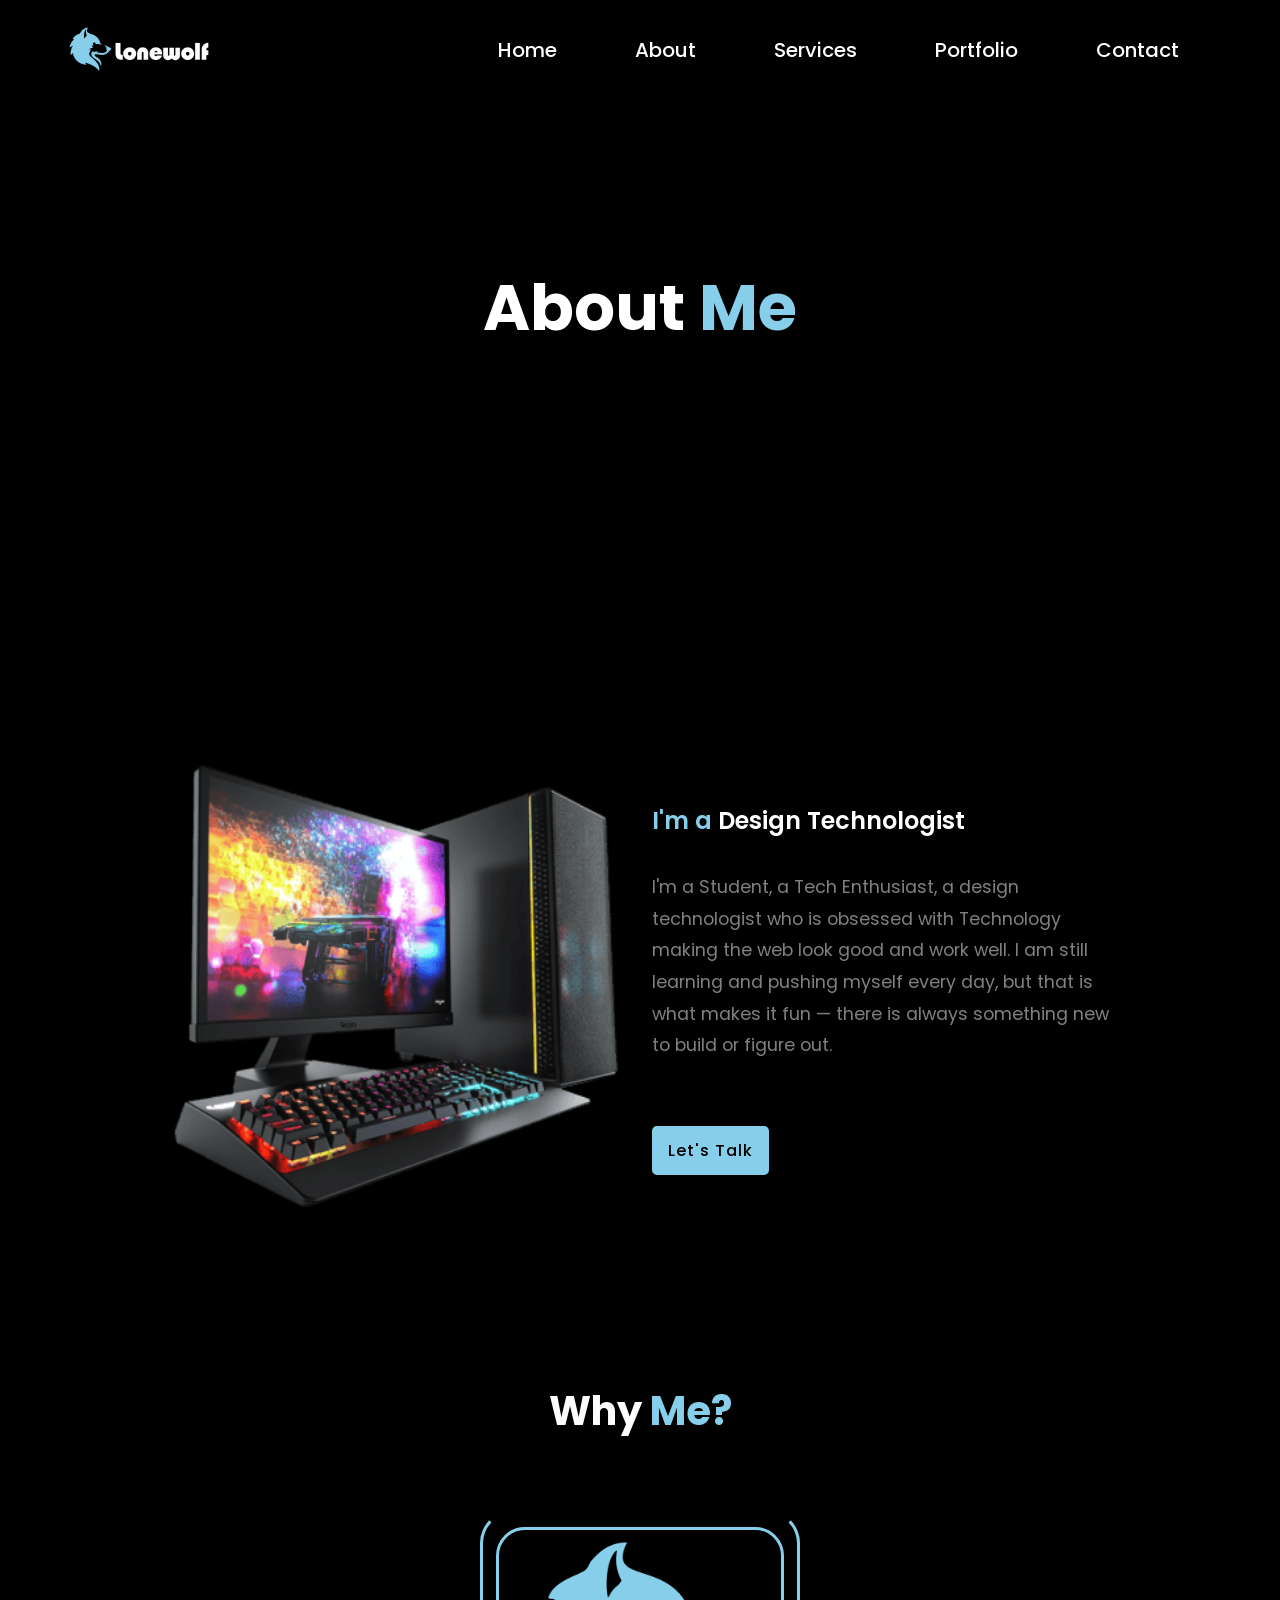
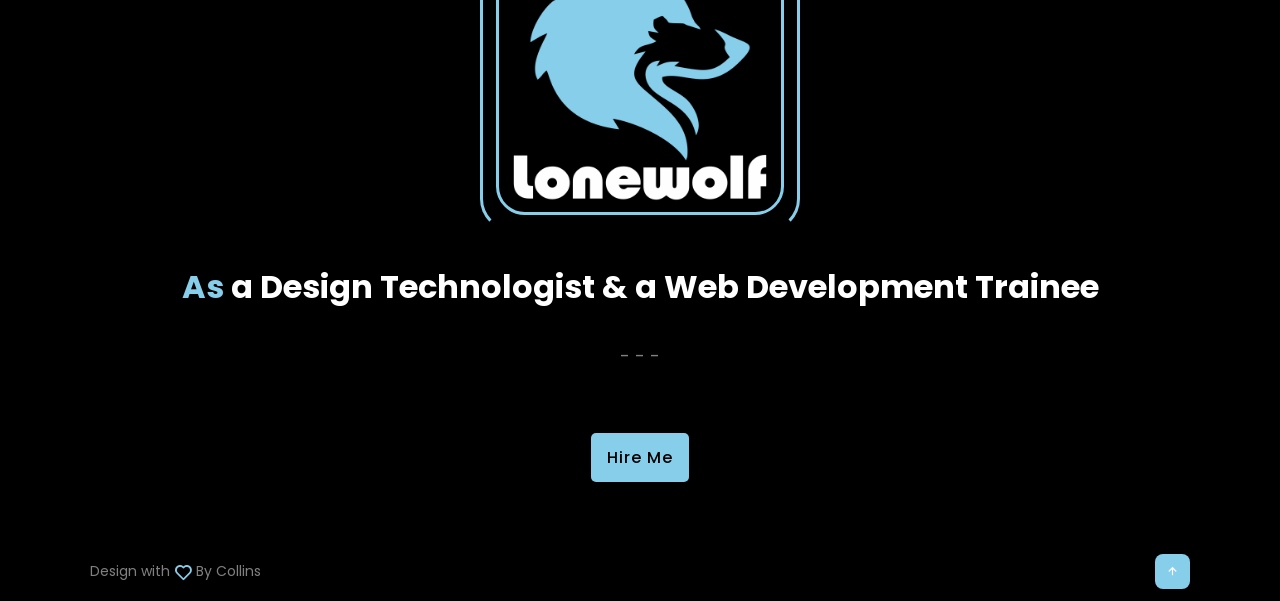
==== about.html @ 69e4200b "Add files via upload" ====
<!DOCTYPE html>
<html lang="en">
<head>
    <meta charset="UTF-8">
    <meta name="viewport" content="width=device-width, initial-scale=1.0">
    <title>Document</title>
<link rel="stylesheet" href="style.css"/>
  <link rel="stylesheet" href="https://unpkg.com/boxicons@latest/css/boxicons.min.css">
</head>
<body>
  <!------------header------------->
  <header class="header" id="nav">
    <a href="#">
      <!-- full logo: icon + name (desktop/normal) -->
      <img class="logo logo-full" src="./logo-full.png" alt="logo">
      <!-- icon only (mobile/scrolled) -->
      <img class="logo logo-icon" src="./logo-icon.png" alt="logo">
    </a>
       <div class="navmenu" id="navMenu">
          <ul class="navlink">
             <li><a href="index.html">Home</a></li>
             <li><a href="about.html">About</a></li>
             <li><a href="services.html">Services</a></li>
             <li><a href="portfolio.html">Portfolio</a></li>
            <li><a href="contact.html">Contact</a></li>
         </ul>
       </div>
       <i class="bx bx-menu menu-btn"></i>
  </header>

  <!--------------sub-header session----------------->
  <section class="sub-header reveal" id="sub-header">
    <h1>About <span>Me</span></h1>
  </section>

  <!--------------about session--------------->
  <section class="about reveal" id="about">
    <div class="about-img">
      <img src="./key.png" alt="PC">
    </div>
    <div class="about-text">
      <h4><span>I'm a</span> Design Technologist</h4>
      <p>I'm a Student, a Tech Enthusiast, a design technologist who is obsessed with Technology making the web look good and work well. I am still learning and pushing myself every day, but that is what makes it fun — there is always something new to build or figure out.</p>
      <a href="" class="btn">Let's Talk</a>
    </div>
  </section>

  <section class="others reveal" id="others">
    <div class="sub-text-title">
      <h2>Why <span>Me?</span></h2>
    </div>
    <div class="others-img">
      <img src="./my logo-full-potrait.png" alt="">
      <span class="circle-spin"></span>
    </div>
    <div class="others-text">
      <h3><span>As</span> a Design Technologist & a Web Development Trainee</h3>
      <p>
        -
        -
        -
      </p>
    </div>
    <div>
      <a href="#" class="btn">Hire Me</a>
    </div>
  </section>

  <!--------------------footer----------------------->
  <footer class="footer reveal">
    <div class="attribution">
      <p>Design with <i class="bx bx-heart"></i> By Collins</p>
    </div>
    <div class="move-up">
      <a href="#sub-header"><i class="bx bx-up-arrow-alt"></i></a>
    </div>
  </footer>

  <!------------------Js for toggle menu--------------------->
  <script>
    var navmenu = document.getElementById("navmenu");

    function openMenu() {
      navMenu.style.right = "0";
    }

    function closeMenu() {
      navMenu.style.right = "-500vw";
    }

    const header = document.querySelector('header');

    window.addEventListener('scroll', () => {
      if (window.scrollY > 50) {
        header.classList.add('scrolled');
      } 
      else {
        header.classList.remove('scrolled');
      }
    });

    const menuBtn = document.querySelector('.bx-menu');

    function openMenu() {
      navMenu.style.right = "0";
      header.classList.add("menu-open");
      menuBtn.classList.remove('bx-menu');
      menuBtn.classList.add('bx-x'); // changes to close icon
    }

    function closeMenu() {
      navMenu.style.right = "-200vw";
      header.classList.remove("menu-open");
      menuBtn.classList.remove('bx-x');
      menuBtn.classList.add('bx-menu'); // changes back to hamburger
    }

    // single click listener that checks which state it's in
    menuBtn.addEventListener('click', () => {
      if (menuBtn.classList.contains('bx-x')) {
       closeMenu();
      } else {
       openMenu();
      }
    });

    const reveals = document.querySelectorAll('.reveal');

    const observer = new IntersectionObserver((entries) => {
    entries.forEach(entry => {
      if (entry.isIntersecting) {
      entry.target.classList.add('active');
    }
    });
    }, { threshold: 0.2 }); // 0.2 = 20% of element visible before it triggers

    reveals.forEach(reveal => observer.observe(reveal));
  </script>
</body>
</html>
---- style.css ----
/*icon link*/
@import url('https://fonts.googleapis.com/css2?family=Poppins:ital,wght@0,100;0,200;0,300;0,400;0,500;0,600;0,700;0,800;0,900;1,100;1,200;1,300;1,400;1,500;1,600;1,700;1,800;1,900&display=swap');

@media (prefers-reduced-motion: no-preference) and (min-width: 100px) {
    html, body {
        scroll-behavior: smooth;
    }
}

* {
    padding: 0;
    margin: 0;
    font-family: "Poppins", sans-serif;
    box-sizing: border-box;
    text-decoration: none;
    list-style: none;
}

:root {
    --bg-color-box: #252525;
    --bg-color-one: #000000;
    --bg-color-two: #ffffff;
    --bg-color-sides: #000000;
    --text-color-one: #ffffff;
    --text-color-two: #000000;
    --text-color-three: grey;
    --main-color: skyblue;
    --big-font: 5rem;
    --p-font: 1.1rem;
    --h2-font: 3rem;
}

body {
    background-color: var(--bg-color-one);
    color: var(--text-color-one);
}

.reveal {
  opacity: 0;
  transform: translateY(40px); /* starts 40px lower */
  transition: opacity 0.8s ease, transform 0.8s ease;
}

.reveal.active {
  opacity: 1;
  transform: translateY(0); /* slides up to normal position */
}

/*header*/
.header {
    width: 100%;
    height: 100px;
    position: fixed;
    top: 0;
    right: 0;
    left: 0;
    margin: auto;
    z-index: 1100;
    align-items: center;
    display: flex;
    justify-content: space-between;
    background-color: var(--bg-color-sides);
    padding: 2% 6%;
    transition: padding 0.45s ease, height 0.45s ease, background 0.45s ease, border-radius 0.45s ease, width 0.45s ease, margin 0.45s ease;
    flex-wrap: nowrap;
}
.header img {
    width: 150px;
    min-width: 10px;
    position: relative;
    z-index: 1101;
    transition: width 0.45s ease;
}
.logo-icon {
    display: none;
}
.logo-full {
    display: block;
}
.header .bx {
    display: none;
    position: relative;
    z-index: 1101;
}
.navmenu {
    position: static;
    flex: 1;
    text-align: right;
}
.navmenu ul li {
    display: inline-block;
    padding: 8px 12px;
    margin: 0 25px;
    position: relative;
}
.navmenu a {
    color: var(--text-color-one);
    font-size: 20px;
    font-weight: 500;
    transition: all .45s ease;
}
.navmenu a:hover, .navmenu a:active {
    color: var(--main-color);
}

/* Shrunk state */
.header.scrolled {
  padding: 0 2rem;
  background: rgba(0, 0, 0, 0.7);
  backdrop-filter: blur(10px);
  margin-top: 0;
  width: 100%;
  height: 70px;
  align-items: center;
  position: fixed;
  border-radius: 50px;
}
.header.scrolled .logo-full {
  display: none;
}
.header.scrolled .logo-icon {
  width: 50px;
  display: block;
}

/*home*/
section {
    padding: 160px 15% 120px;
}
span {
    color: var(--main-color);
}
.home {
    position: relative;
    height: 100vh;
    width: 100%;
    background-position: center;
    background-size: cover;
    background-image: linear-gradient(rgba(0, 0, 0, 0.8)), url(./cover.png);
    display: flex;
    align-items: center;
    justify-content: center;
}
.show {
    margin: 100px 0 20px;
}
.first {
    display: inline-block;
    margin-right: 15px;
    padding: 0 15px;
    line-height: 32px;
    font-size: 20px;
    font-weight: 500;
    border-radius: 5px;
    background-color: var(--main-color);
    color: var(--text-color-two);
}
.second {
    display: inline-block;
    font-size: 20px;
    font-weight: 500;
    color: var(--text-color-one);
}
.home-content h1 {
    font-size: var(--big-font);
    font-weight: 700;
    color: var(--text-color-one);
    line-height: 1.1;
    margin: 0 0 8px;
}
.home-content h3 {
    font-size: 3rem;
    font-weight: 700;
    color: var(--text-color-one);
    line-height: 1.1;
    margin: 0 0 35px;
}
.home-content p {
    font-size: var(--p-font);
    color: var(--text-color-one);
    line-height: 1.8;
    margin-bottom: 40px;
}
.button {
    display: inline-block;
}
.btn {
    display: inline-block;
    padding: 12px 16px;
    background-color: var(--main-color);
    border-radius: 5px;
    font-size: 1rem;
    font-weight: 500;
    color: var(--text-color-two);
    letter-spacing: 1px;
    transition: all .45s ease;
}
.btn:hover {
    transform: scale(0.9);
}

/*about session*/
.about {
    display: grid;
    grid-template-columns: repeat(2, 1fr);
    align-items: center;
    gap: 1.5rem;
}
.about-img img {
    max-width: 530px;
    width: 100%;
    height: auto;
    border-radius: 5px;
}
.about-text h2 {
    font-size: var(--h2-font);
    line-height: 1;
}
.about-text h4 {
    font-size: 24px;
    font-weight: 600;
    color: var(--text-color-one);
    line-height: 1.7;
    margin: 15px 0 30px;
}
.about-text p {
    font-size: var(--p-font);
    color: var(--text-color-three);
    line-height: 1.8;
    margin-bottom: 4rem;
}
.box {
    margin-bottom: 50px;
}

/*SERVICES*/
.services {
    background-color: var(--bg-color-one);
}
.text-title {
    text-align: center;
}
.text-title h2 {
    font-size: var(--h2-font);
}
.services-content {
    display: grid;
    grid-template-columns: repeat(auto-fit, minmax(250px, auto));
    gap: 2.5rem;
    margin-top: 5rem; 
}
.services-content .box {
    background-color: var(--bg-color-box);
    padding: 35px 45px;
    border-radius: 8px;
    transition: all .45s ease;
}
.services-content .box:hover {
    transform: translateY(-8px);
    box-shadow: 0 0 15px rgba(135, 206, 235, 0.6);
}
.services-content .icons {
    font-size: 32px;
    margin-bottom: 20px;
}
.services-content h3 {
    font-size: 24px;
    font-weight: 600;
    color: var(--text-color-one);
    margin-bottom: 15px;
}
.services-content p {
    color: var(--text-color-three);
    font-size: 1rem;
    line-height: 1.8;
    margin-bottom: 55px;
}

/*PORTFOLIO*/
.portfolio-content {
    display: grid;
    grid-template-columns: repeat(auto-fit, minmax(350px, auto));
    align-items: center;
    gap: 2.5rem;
    margin-top: 5rem;
    overflow-x: hidden;
    overflow-x: clip;
}
.portfolio-content .row {
    position: relative;
    overflow: hidden;
    cursor: pointer;
    border-radius: 8px;
}
.portfolio-content .row img {
    width: 100%;
    display: block;
    border-radius: 8px;
    border: 16px solid var(--bg-color-two);
    transition: transform 0.5s;
}
.portfolio-content .row .cover {
    width: 100%;
    height: 0;
    position: absolute;
    left: 0;
    bottom: 0;
    overflow: hidden;
    display: flex;
    flex-direction: column;
    align-items: center;
    background-image: linear-gradient(rgba(0, 0, 0, 0.7), rgba(135, 207, 235));
    padding: 0 40px;
    transition: height 0.5s;
}
.portfolio-content .row .cover h5 {
    font-size: 20px;
    font-weight: 600;
    margin: 15px 0;
}
.portfolio-content .row .cover p {
    text-align: center;
    color: var(--text-color-one);
    line-height: 1.8;
}
.portfolio-content .row .cover i {
    width: 60px;
    height: 60px;
    font-size: 20px;
    margin-top: 20px;
    display: flex;
    align-items: center;
    justify-content: center;
    border-radius: 50%;
    background-color: var(--text-color-one);
    color: var(--bg-color-one);
}
.portfolio-content .row:hover img {
    transform: scale(1.1);
    filter: blur(2px);
}
.portfolio-content .row:hover .cover {
    height: 100%;
    border-radius: 8px;
}

/*CONTACT*/
.contact {
    background-color: var(--bg-color-one);
    display: grid;
    grid-template-columns: repeat(2, 1fr);
    align-items: center;
    gap: 2.5rem;
}
.contact-text h2 {
    font-size: var(--h2-font);
    line-height: 1;
}
.contact-text h4 {
    color: var(--text-color-one);
    margin: 18px 0;
    font-size: 20px;
    font-weight: 600;
}
.contact-text p{
    color: var(--text-color-three);
    font-size: var(--p-font);
    line-height: 1.8;
    margin-bottom: 30px;
}
.contact-text .list {
    margin-bottom: 2.8rem;
}
.contact-text .list li {
    margin-bottom: 12px;
}
.contact-text .list li a {
    display: block;
    color: var(--text-color-three);
    font-size: 14px;
    transition: all .45s ease;
}
.contact-text .list li a:hover {
    color: var(--text-color-one);
    transform: translateY(5px);
}
.contact-text .icons i {
    width: 45px;
    height: 45px;
    color: var(--text-color-one);
    font-size: 22px;
    display: inline-block;
    margin-right: 15px;
    transition: all .45s ease;
}
.contact-text .icons i:hover {
    color: var(--main-color);
}
.contact-form form {
    position: relative;
}
.contact-form form input, .contact-form form textarea {
    width: 100%;
    padding: 14px;
    background-color: var(--bg-color-box);
    color: var(--text-color-three);
    border: none;
    outline: none;
    font-size: 15px;
    border-radius: 8px;
    margin-bottom: 10px;
    transition: box-shadow .45s ease;
}
.contact-form form textarea {
    resize: none;
    height: 240px;
}
.contact-form form .submit {
    width: 150px;
    display: inline-block;
    font-size: 16px;
    background-color: var(--main-color);
    color: var(--text-color-two);
    transition: all .45s ease;
}
.contact-form form .submit:hover {
    transform: scale(1.1);
    cursor: pointer;
}
.contact-form form input:hover, .contact-form form textarea:hover {
    box-shadow: 0 0 0 2px rgb(135, 206, 235);
    cursor: text;
}
.contact-form form input:focus,
.contact-form form textarea:focus {
    box-shadow: 0 0 0 2px rgb(255, 255, 255);
    outline: none;
}


/*footer*/
.footer {
    padding: 20px 15%;
    display: flex;
    flex-wrap: wrap;
    align-items: center;
    justify-content: space-between;
    gap: 2rem;
    background-color: var(--bg-color-sides);
}
.footer .attribution p {
    color: var(--text-color-three);
    font-size: 14px;
    display: flex;
    align-items: center;
}
.footer .attribution i {
    color: var(--main-color);
    font-size: 20px;
    margin: 0 3px;
}
.footer .move-up i {
    padding: 10px;
    border-radius: 8px;
    font-size: 15px;
    color: var(--text-color-one);
    background-color: var(--main-color);
}

@media (max-width: 1430px) {
    .header {
        padding: 12px 5%;
        transition: .45s;
    }

    section {
        padding: 110px 12% 60px;
    }

    .footer {
        padding: 12px 7%;
    }

    .home-content {
        padding-left: 50px;
        padding-right: 50px;
    }
}

@media (max-width:1100px) {
    :root {
     --big-font: 4rem;
     --p-font: 1rem;
     --h2-font: 2.5rem;
    }

    .home {
        height: 87vh
    }
}

@media (max-width: 932px) {
    .logo-full {
      display: none;
    }

    .logo-icon {
      display: block;
    }

    .header img {
      width: 50px;
    }

    .home {
        margin-top: 70px;
    }

    .btn {
        margin-bottom: 50px;
    }
}

@media (max-width:920px) {
    .about-img img {
        width: 100%;
        height: auto;
        max-width: 100%;
    }

    .portfolio-content {
        grid-template-columns: repeat(auto-fit, minmax(250px, auto));
    }

    .about, .contact {
        grid-template-columns: repeat(auto-fit, minmax(250px, auto));
    }

    .navmenu a {
        font-size: 20px;
    }
}

@supports (min-height: 100dvh) {
    .home {
        min-height: 100dvh;
    }
}

@media (max-width:896px) {
    .home {
        min-height: 100vh;
    }

    .header .bx {
      display: block;
      color: var(--text-color-one);
      margin: 10px;
      font-size: 30px;
      cursor: pointer;
    }

    .navmenu {
        position: fixed;
        background-color: var(--bg-color-sides);
        right: -200vw;
        width: 100vw;
        height: 100vh;
        top: 0;
        z-index: 2;
        margin: 0;
        padding: 0;
        transition: right .45s ease;
        text-align: left;
    }

    .navmenu ul {
        margin-top: 100px;
        line-height: 0.2;
    }

    .navmenu ul li {
        display: block;
    }

    .navmenu a {
        display: block;
        margin: 10px;
        font-size: 20px;
        transition: all .45s ease;
        color: var(--text-color-one);
    }
}

@media (max-width:820px) {
    .portfolio-content {
        grid-template-columns: repeat(auto-fit, minmax(250px, auto));
    }
}

@media (max-width:768px) {    
    .portfolio-content {
        grid-template-columns: repeat(auto-fit, minmax(250px, auto));
    }

    .portfolio-content .row .cover p {
        font-size: 13.5px;
        line-height: 1.5;
    }

    .portfolio-content .row .cover h5 {
        font-size: 15px;
    }
}

@media (max-width:540px) {
    .about, .contact {
        grid-template-columns: repeat(auto-fit, minmax(200px, auto));
    }

    .home h1 {
        font-size: 40px;
    }

    .home h3 {
        font-size: 25px;
    }

    .home {
        padding: 160px 0 120px;
        flex: 1;
    }
}

@media (max-width:480px) {
    .home h1 {
        font-size: 30px;
    }

    .home h3 {
        font-size: 20px;
    }

    .home {
        padding: 160px 0 120px;
        margin-top: 20px;
        flex: 1;
    }

    .portfolio-content {
        grid-template-columns: repeat(auto-fit, minmax(250px, auto));
    }

    .portfolio-content .row .cover p {
        font-size: 13.5px;
        line-height: 1.5;
    }

    .portfolio-content .row .cover h5 {
        font-size: 15px;
    }
}

@media (max-width:896px) and (orientation: landscape) {
    .about-img img {
        width: 100%;
        height: auto;
        max-width: 100%;
    }

    .portfolio-content {
        grid-template-columns: repeat(auto-fit, minmax(250px, auto));
    }

    .about, .contact {
        grid-template-columns: repeat(auto-fit, minmax(250px, auto));
    }

    .navmenu a {
        font-size: 20px;
    }
}

@media (max-width: 1200px) and (orientation: landscape) {
    
    .about {
        grid-template-columns: repeat(auto-fit, minmax(200px, auto));
    }

    .portfolio-content {
        grid-template-columns: repeat(auto-fit, minmax(200px, auto));
    }

    .portfolio-content .row .cover p {
        font-size: 15px;
        line-height: 1.5;
        width: 200px;
    }

    .portfolio-content .row .cover h5 {
        font-size: 15px;
        text-align: center;
        margin-bottom: 10px;
    }

    .portfolio-content .row .cover i {
      width: 32px;
      height: 32px;
      font-size: 14px;
      margin-top: 10px;
      display: flex;
      align-items: center;
      justify-content: center;
      border-radius: 50%;
      background-color: var(--text-color-one);
      color: var(--bg-color-one);
    }

    .services-content {
      display: grid;
      grid-template-columns: repeat(auto-fit, minmax(200px, auto));
      gap: 2.5rem;
      margin-top: 5rem; 
    }

    .services-content .box {
      background-color: var(--bg-color-box);
      padding: 25px 35px;
      border-radius: 8px;
      transition: all .45s ease;
    }

    .services-content .icons {
      font-size: 20px;
      margin-bottom: 15px;
    }

    .services-content h3 {
      font-size: 24px;
      font-weight: 600;
      color: var(--text-color-one);
      margin-bottom: 15px;
    }

    .services-content p {
      color: var(--text-color-three);
      font-size: 1rem;
      line-height: 1.5;
      margin-bottom: 25px;
    }

    .home h1 {
        font-size: 40px;
    }

    .home h3 {
        font-size: 30px;
        margin-bottom: 20px;
    }

    .home {
        flex: 1;
        padding: 100px 0 120px;
    }

    .navmenu a {
        font-size: 20px;
    }
}

@media (max-width: 1400px) and (orientation: landscape) {
    .navmenu a {
        font-size: 20px;
    }
}

/* lock navmenu so it never moves with the header on mobile */
@media (max-width: 896px) {
  .header.scrolled .navmenu {
    position: fixed;
    top: 0;
    right: -200vw;
    width: 100vw;
    height: 100vh;
    margin: 0;
    padding: 0;
    left: unset;
    bottom: unset;
    transform: none;
    transition: right 0.45s ease;
  }

  .header.scrolled .navmenu.open {
    right: 0;
  }
}

/*********************************webpages*********************************/
.sub-header {
    height: 70vh;
    width: 100%;
    background-image: linear-gradient(rgba(0, 0, 0, 0.8)), url(cover.png);
    background-position: center;
    background-size: cover;
}

.sub-header h1 {
    margin-top: 150px;
    font-size: 4rem;
    text-align: center;
}

#others {
    background-color: var(--bg-color-one);
}

.others {
    display: flex;
    flex-direction: column;
    align-items: center;
    justify-content: center;
    gap: 2rem;
}

.sub-text-title {
    text-align: center;
}

.sub-text-title h2 {
    font-size: 2.5rem;
    line-height: 1;
}

.others-img {
    position: relative;
    width: 20rem;
    height: 20rem;
    margin-top: 3rem;
    border-radius: 50%;
    display: flex;
    align-items: center;
    justify-content: center;
}

.others-img img {
    width: 90%;
    height: 90%;
    border-radius: 10%;
    border: .2rem solid var(--main-color);
    background-color: var(--bg-color-one);
}

.others-img .circle-spin {
    position: absolute;
    top: 50%;
    left: 50%;
    transform: translate(-50%, -50%) rotate(0);
    width: 100%;
    height: 100%;
    border-radius: 10%;
    border-top: .2rem solid transparent;
    border-bottom: .2rem solid transparent;
    border-left: .2rem solid var(--main-color);
    border-right: .2rem solid var(--main-color);
}

.others-img .circle-spin {
    position: absolute;
    top: 50%;
    left: 50%;
    transform: translate(-50%, -50%) rotate(0);
    width: 100%;
    height: 100%;
    border-radius: 10%;
    border-top: .2rem solid transparent;
    border-bottom: .2rem solid transparent;
    border-left: .2rem solid var(--main-color);
    border-right: .2rem solid var(--main-color);
    animation: spin-pulse 2s ease-in-out infinite;
}

@keyframes spin-pulse {
    0%, 100% {
        transform: translate(-50%, -50%) scale(1);
        opacity: 1;
    }
    50% {
        transform: translate(-50%, -50%) scale(1.08);
        opacity: 0.7;
    }
}

.others-text {
    text-align: center;
}

.others-text h3 {
    font-size: 2rem;
}

.others-text p {
    font-size: var(--p-font);
    color: var(--text-color-three);
    margin: 2rem 0;
}

.map {
    margin: auto;
}

.map iframe {
    width: 100%;
    border-radius: 10px;
}

.contact-text .dot {
    font-size: 1.7rem;
    color: var(--main-color);
}
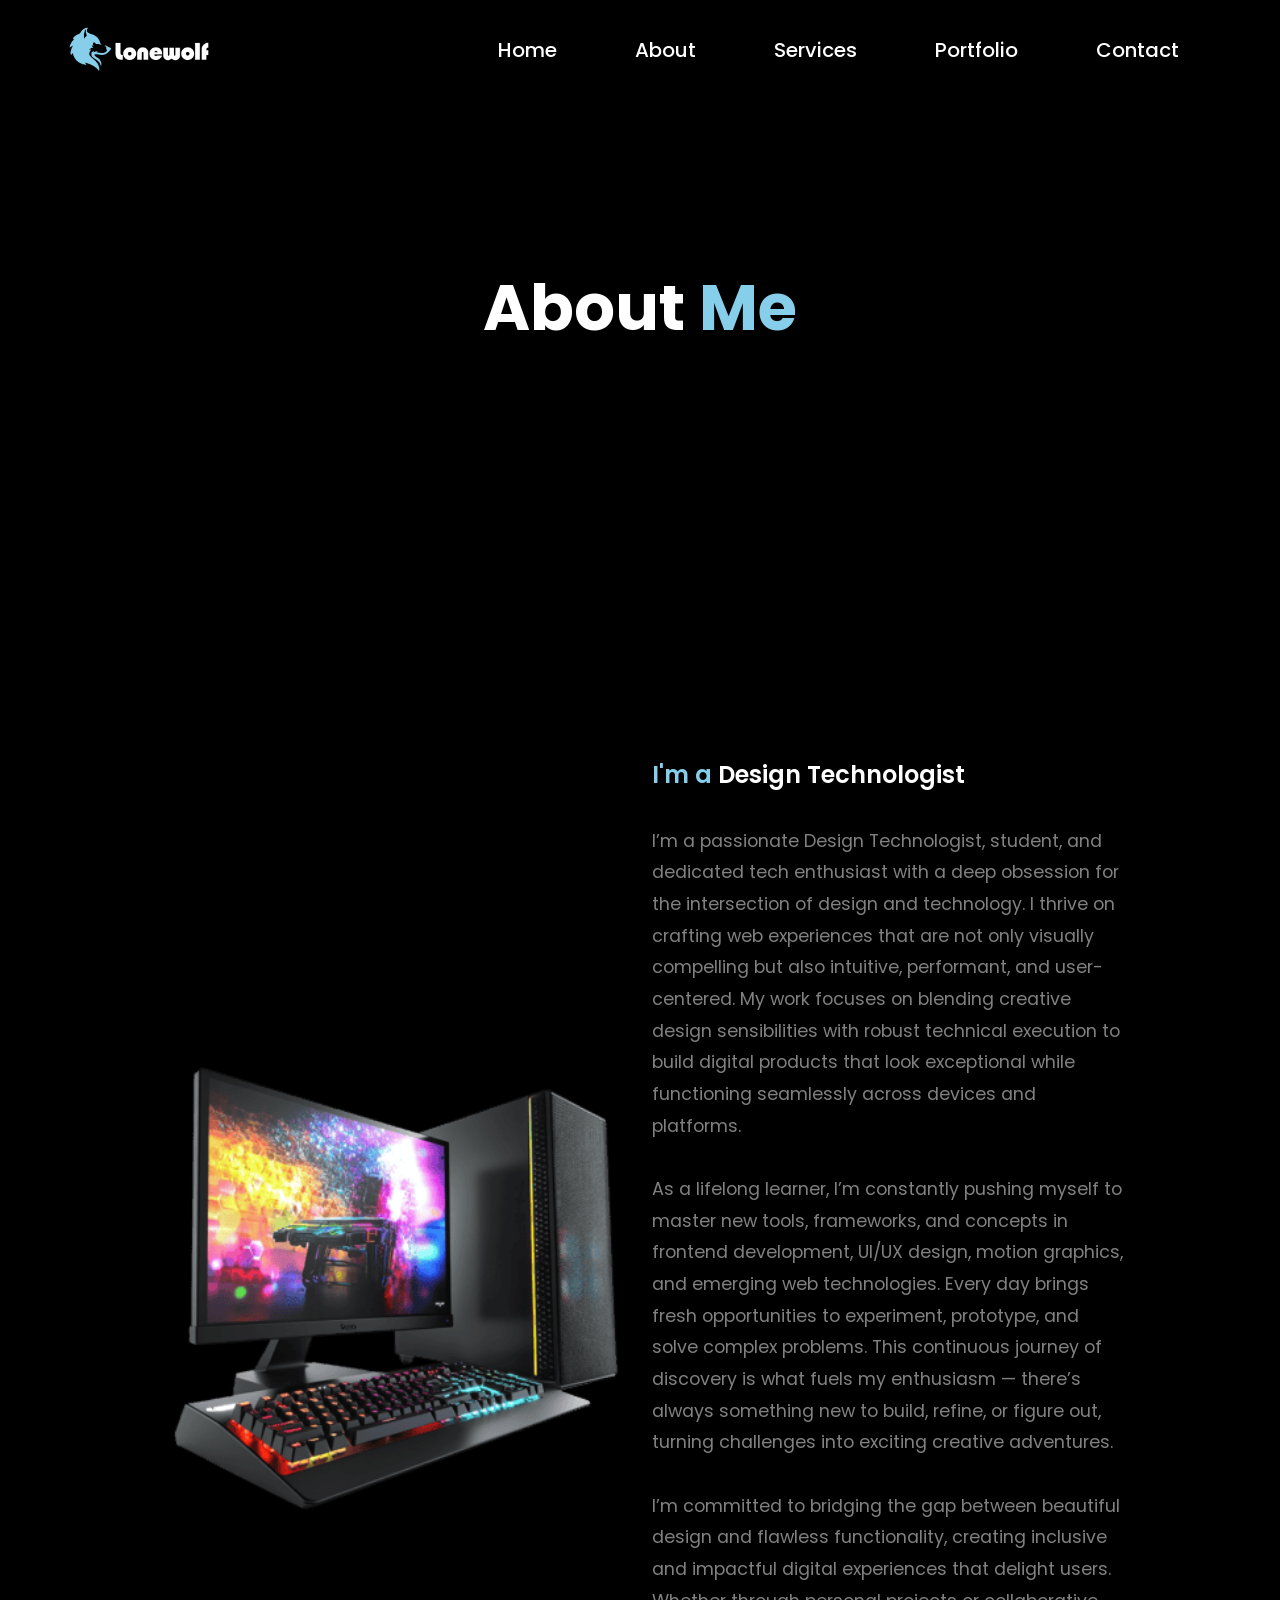
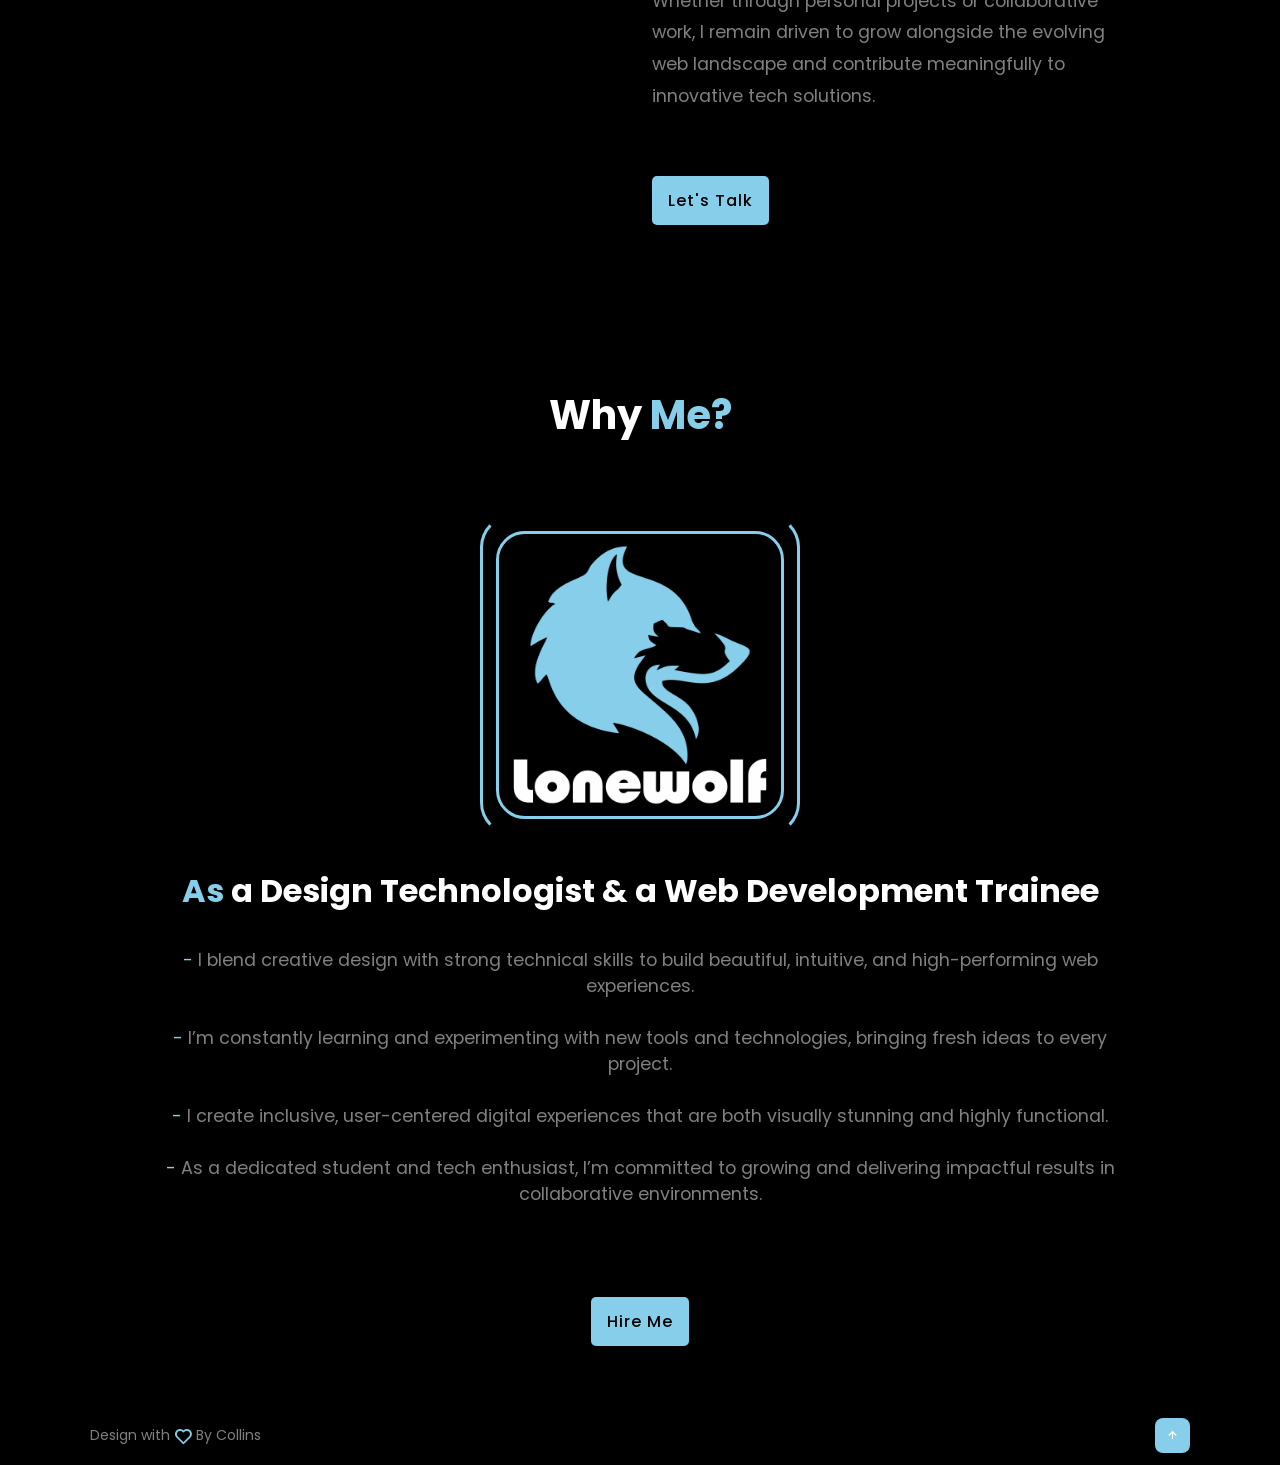
==== commit 06983572: "Add files via upload" ====
--- a/about.html
+++ b/about.html
@@ -1,140 +1,143 @@
-<!DOCTYPE html>
-<html lang="en">
-<head>
-    <meta charset="UTF-8">
-    <meta name="viewport" content="width=device-width, initial-scale=1.0">
-    <title>Document</title>
-<link rel="stylesheet" href="style.css"/>
-  <link rel="stylesheet" href="https://unpkg.com/boxicons@latest/css/boxicons.min.css">
-</head>
-<body>
-  <!------------header------------->
-  <header class="header" id="nav">
-    <a href="#">
-      <!-- full logo: icon + name (desktop/normal) -->
-      <img class="logo logo-full" src="./logo-full.png" alt="logo">
-      <!-- icon only (mobile/scrolled) -->
-      <img class="logo logo-icon" src="./logo-icon.png" alt="logo">
-    </a>
-       <div class="navmenu" id="navMenu">
-          <ul class="navlink">
-             <li><a href="index.html">Home</a></li>
-             <li><a href="about.html">About</a></li>
-             <li><a href="services.html">Services</a></li>
-             <li><a href="portfolio.html">Portfolio</a></li>
-            <li><a href="contact.html">Contact</a></li>
-         </ul>
-       </div>
-       <i class="bx bx-menu menu-btn"></i>
-  </header>
-
-  <!--------------sub-header session----------------->
-  <section class="sub-header reveal" id="sub-header">
-    <h1>About <span>Me</span></h1>
-  </section>
-
-  <!--------------about session--------------->
-  <section class="about reveal" id="about">
-    <div class="about-img">
-      <img src="./key.png" alt="PC">
-    </div>
-    <div class="about-text">
-      <h4><span>I'm a</span> Design Technologist</h4>
-      <p>I'm a Student, a Tech Enthusiast, a design technologist who is obsessed with Technology making the web look good and work well. I am still learning and pushing myself every day, but that is what makes it fun — there is always something new to build or figure out.</p>
-      <a href="" class="btn">Let's Talk</a>
-    </div>
-  </section>
-
-  <section class="others reveal" id="others">
-    <div class="sub-text-title">
-      <h2>Why <span>Me?</span></h2>
-    </div>
-    <div class="others-img">
-      <img src="./my logo-full-potrait.png" alt="">
-      <span class="circle-spin"></span>
-    </div>
-    <div class="others-text">
-      <h3><span>As</span> a Design Technologist & a Web Development Trainee</h3>
-      <p>
-        -
-        -
-        -
-      </p>
-    </div>
-    <div>
-      <a href="#" class="btn">Hire Me</a>
-    </div>
-  </section>
-
-  <!--------------------footer----------------------->
-  <footer class="footer reveal">
-    <div class="attribution">
-      <p>Design with <i class="bx bx-heart"></i> By Collins</p>
-    </div>
-    <div class="move-up">
-      <a href="#sub-header"><i class="bx bx-up-arrow-alt"></i></a>
-    </div>
-  </footer>
-
-  <!------------------Js for toggle menu--------------------->
-  <script>
-    var navmenu = document.getElementById("navmenu");
-
-    function openMenu() {
-      navMenu.style.right = "0";
-    }
-
-    function closeMenu() {
-      navMenu.style.right = "-500vw";
-    }
-
-    const header = document.querySelector('header');
-
-    window.addEventListener('scroll', () => {
-      if (window.scrollY > 50) {
-        header.classList.add('scrolled');
-      } 
-      else {
-        header.classList.remove('scrolled');
-      }
-    });
-
-    const menuBtn = document.querySelector('.bx-menu');
-
-    function openMenu() {
-      navMenu.style.right = "0";
-      header.classList.add("menu-open");
-      menuBtn.classList.remove('bx-menu');
-      menuBtn.classList.add('bx-x'); // changes to close icon
-    }
-
-    function closeMenu() {
-      navMenu.style.right = "-200vw";
-      header.classList.remove("menu-open");
-      menuBtn.classList.remove('bx-x');
-      menuBtn.classList.add('bx-menu'); // changes back to hamburger
-    }
-
-    // single click listener that checks which state it's in
-    menuBtn.addEventListener('click', () => {
-      if (menuBtn.classList.contains('bx-x')) {
-       closeMenu();
-      } else {
-       openMenu();
-      }
-    });
-
-    const reveals = document.querySelectorAll('.reveal');
-
-    const observer = new IntersectionObserver((entries) => {
-    entries.forEach(entry => {
-      if (entry.isIntersecting) {
-      entry.target.classList.add('active');
-    }
-    });
-    }, { threshold: 0.2 }); // 0.2 = 20% of element visible before it triggers
-
-    reveals.forEach(reveal => observer.observe(reveal));
-  </script>
-</body>
-</html>+<!DOCTYPE html>
+<html lang="en">
+<head>
+    <meta charset="UTF-8">
+    <meta name="viewport" content="width=device-width, initial-scale=1.0">
+    <title>Document</title>
+<link rel="stylesheet" href="style.css"/>
+  <link rel="stylesheet" href="https://unpkg.com/boxicons@latest/css/boxicons.min.css">
+</head>
+<body>
+  <!------------header------------->
+  <header class="header" id="nav">
+    <a href="#">
+      <!-- full logo: icon + name (desktop/normal) -->
+      <img class="logo logo-full" src="./logo-full.png" alt="logo">
+      <!-- icon only (mobile/scrolled) -->
+      <img class="logo logo-icon" src="./logo-icon.png" alt="logo">
+    </a>
+       <div class="navmenu" id="navMenu">
+          <ul class="navlink">
+             <li><a href="index.html">Home</a></li>
+             <li><a href="about.html">About</a></li>
+             <li><a href="services.html">Services</a></li>
+             <li><a href="portfolio.html">Portfolio</a></li>
+            <li><a href="contact.html">Contact</a></li>
+         </ul>
+       </div>
+       <i class="bx bx-menu menu-btn"></i>
+  </header>
+
+  <!--------------sub-header session----------------->
+  <section class="sub-header reveal" id="sub-header">
+    <h1>About <span>Me</span></h1>
+  </section>
+
+  <!--------------about session--------------->
+  <section class="about reveal" id="about">
+    <div class="about-img">
+      <img src="./key.png" alt="PC">
+    </div>
+    <div class="about-text">
+      <h4><span>I'm a</span> Design Technologist</h4>
+      <p>I’m a passionate Design Technologist, student, and dedicated tech enthusiast with a deep obsession for the intersection of design and technology. I thrive on crafting web experiences that are not only visually compelling but also intuitive, performant, and user-centered. My work focuses on blending creative design sensibilities with robust technical execution to build digital products that look exceptional while functioning seamlessly across devices and platforms.<br><br>
+As a lifelong learner, I’m constantly pushing myself to master new tools, frameworks, and concepts in frontend development, UI/UX design, motion graphics, and emerging web technologies. Every day brings fresh opportunities to experiment, prototype, and solve complex problems. This continuous journey of discovery is what fuels my enthusiasm — there’s always something new to build, refine, or figure out, turning challenges into exciting creative adventures.<br><br>
+I’m committed to bridging the gap between beautiful design and flawless functionality, creating inclusive and impactful digital experiences that delight users. Whether through personal projects or collaborative work, I remain driven to grow alongside the evolving web landscape and contribute meaningfully to innovative tech solutions.</p>
+      <a href="" class="btn">Let's Talk</a>
+    </div>
+  </section>
+
+  <section class="others reveal" id="others">
+    <div class="sub-text-title">
+      <h2>Why <span>Me?</span></h2>
+    </div>
+    <div class="others-img">
+      <img src="./my logo-full-potrait.png" alt="">
+      <span class="circle-spin"></span>
+    </div>
+    <div class="others-text">
+      <h3><span>As</span> a Design Technologist & a Web Development Trainee</h3>
+      <p>
+        <span>-</span> I blend creative design with strong technical skills to build beautiful, intuitive, and high-performing web experiences.<br><br>
+        <span>-</span> I’m constantly learning and experimenting with new tools and technologies, bringing fresh ideas to every project.<br><br>
+        <span>-</span> I create inclusive, user-centered digital experiences that are both visually stunning and highly functional.<br><br>
+        <span>-</span> As a dedicated student and tech enthusiast, I’m committed to growing and delivering impactful results in collaborative environments.<br><br>
+      </p>
+    </div>
+    <div>
+      <a href="#" class="btn">Hire Me</a>
+    </div>
+  </section>
+
+  <!--------------------footer----------------------->
+  <footer class="footer reveal">
+    <div class="attribution">
+      <p>Design with <i class="bx bx-heart"></i> By Collins</p>
+    </div>
+    <div class="move-up">
+      <a href="#sub-header"><i class="bx bx-up-arrow-alt"></i></a>
+    </div>
+  </footer>
+
+  <!------------------Js for toggle menu--------------------->
+  <script>
+    var navmenu = document.getElementById("navmenu");
+
+    function openMenu() {
+      navMenu.style.right = "0";
+    }
+
+    function closeMenu() {
+      navMenu.style.right = "-500vw";
+    }
+
+    const header = document.querySelector('header');
+
+    window.addEventListener('scroll', () => {
+      if (window.scrollY > 50) {
+        header.classList.add('scrolled');
+      } 
+      else {
+        header.classList.remove('scrolled');
+      }
+    });
+
+    const menuBtn = document.querySelector('.bx-menu');
+
+    function openMenu() {
+      navMenu.style.right = "0";
+      header.classList.add("menu-open");
+      menuBtn.classList.remove('bx-menu');
+      menuBtn.classList.add('bx-x'); // changes to close icon
+    }
+
+    function closeMenu() {
+      navMenu.style.right = "-200vw";
+      header.classList.remove("menu-open");
+      menuBtn.classList.remove('bx-x');
+      menuBtn.classList.add('bx-menu'); // changes back to hamburger
+    }
+
+    // single click listener that checks which state it's in
+    menuBtn.addEventListener('click', () => {
+      if (menuBtn.classList.contains('bx-x')) {
+       closeMenu();
+      } else {
+       openMenu();
+      }
+    });
+
+    const reveals = document.querySelectorAll('.reveal');
+
+    const observer = new IntersectionObserver((entries) => {
+    entries.forEach(entry => {
+      if (entry.isIntersecting) {
+      entry.target.classList.add('active');
+    }
+    });
+    }, { threshold: 0.2 }); // 0.2 = 10% of element visible before it triggers
+
+    reveals.forEach(reveal => observer.observe(reveal));
+  </script>
+</body>
+</html>
--- a/style.css
+++ b/style.css
@@ -1,919 +1,919 @@
-/*icon link*/
-@import url('https://fonts.googleapis.com/css2?family=Poppins:ital,wght@0,100;0,200;0,300;0,400;0,500;0,600;0,700;0,800;0,900;1,100;1,200;1,300;1,400;1,500;1,600;1,700;1,800;1,900&display=swap');
-
-@media (prefers-reduced-motion: no-preference) and (min-width: 100px) {
-    html, body {
-        scroll-behavior: smooth;
-    }
-}
-
-* {
-    padding: 0;
-    margin: 0;
-    font-family: "Poppins", sans-serif;
-    box-sizing: border-box;
-    text-decoration: none;
-    list-style: none;
-}
-
-:root {
-    --bg-color-box: #252525;
-    --bg-color-one: #000000;
-    --bg-color-two: #ffffff;
-    --bg-color-sides: #000000;
-    --text-color-one: #ffffff;
-    --text-color-two: #000000;
-    --text-color-three: grey;
-    --main-color: skyblue;
-    --big-font: 5rem;
-    --p-font: 1.1rem;
-    --h2-font: 3rem;
-}
-
-body {
-    background-color: var(--bg-color-one);
-    color: var(--text-color-one);
-}
-
-.reveal {
-  opacity: 0;
-  transform: translateY(40px); /* starts 40px lower */
-  transition: opacity 0.8s ease, transform 0.8s ease;
-}
-
-.reveal.active {
-  opacity: 1;
-  transform: translateY(0); /* slides up to normal position */
-}
-
-/*header*/
-.header {
-    width: 100%;
-    height: 100px;
-    position: fixed;
-    top: 0;
-    right: 0;
-    left: 0;
-    margin: auto;
-    z-index: 1100;
-    align-items: center;
-    display: flex;
-    justify-content: space-between;
-    background-color: var(--bg-color-sides);
-    padding: 2% 6%;
-    transition: padding 0.45s ease, height 0.45s ease, background 0.45s ease, border-radius 0.45s ease, width 0.45s ease, margin 0.45s ease;
-    flex-wrap: nowrap;
-}
-.header img {
-    width: 150px;
-    min-width: 10px;
-    position: relative;
-    z-index: 1101;
-    transition: width 0.45s ease;
-}
-.logo-icon {
-    display: none;
-}
-.logo-full {
-    display: block;
-}
-.header .bx {
-    display: none;
-    position: relative;
-    z-index: 1101;
-}
-.navmenu {
-    position: static;
-    flex: 1;
-    text-align: right;
-}
-.navmenu ul li {
-    display: inline-block;
-    padding: 8px 12px;
-    margin: 0 25px;
-    position: relative;
-}
-.navmenu a {
-    color: var(--text-color-one);
-    font-size: 20px;
-    font-weight: 500;
-    transition: all .45s ease;
-}
-.navmenu a:hover, .navmenu a:active {
-    color: var(--main-color);
-}
-
-/* Shrunk state */
-.header.scrolled {
-  padding: 0 2rem;
-  background: rgba(0, 0, 0, 0.7);
-  backdrop-filter: blur(10px);
-  margin-top: 0;
-  width: 100%;
-  height: 70px;
-  align-items: center;
-  position: fixed;
-  border-radius: 50px;
-}
-.header.scrolled .logo-full {
-  display: none;
-}
-.header.scrolled .logo-icon {
-  width: 50px;
-  display: block;
-}
-
-/*home*/
-section {
-    padding: 160px 15% 120px;
-}
-span {
-    color: var(--main-color);
-}
-.home {
-    position: relative;
-    height: 100vh;
-    width: 100%;
-    background-position: center;
-    background-size: cover;
-    background-image: linear-gradient(rgba(0, 0, 0, 0.8)), url(./cover.png);
-    display: flex;
-    align-items: center;
-    justify-content: center;
-}
-.show {
-    margin: 100px 0 20px;
-}
-.first {
-    display: inline-block;
-    margin-right: 15px;
-    padding: 0 15px;
-    line-height: 32px;
-    font-size: 20px;
-    font-weight: 500;
-    border-radius: 5px;
-    background-color: var(--main-color);
-    color: var(--text-color-two);
-}
-.second {
-    display: inline-block;
-    font-size: 20px;
-    font-weight: 500;
-    color: var(--text-color-one);
-}
-.home-content h1 {
-    font-size: var(--big-font);
-    font-weight: 700;
-    color: var(--text-color-one);
-    line-height: 1.1;
-    margin: 0 0 8px;
-}
-.home-content h3 {
-    font-size: 3rem;
-    font-weight: 700;
-    color: var(--text-color-one);
-    line-height: 1.1;
-    margin: 0 0 35px;
-}
-.home-content p {
-    font-size: var(--p-font);
-    color: var(--text-color-one);
-    line-height: 1.8;
-    margin-bottom: 40px;
-}
-.button {
-    display: inline-block;
-}
-.btn {
-    display: inline-block;
-    padding: 12px 16px;
-    background-color: var(--main-color);
-    border-radius: 5px;
-    font-size: 1rem;
-    font-weight: 500;
-    color: var(--text-color-two);
-    letter-spacing: 1px;
-    transition: all .45s ease;
-}
-.btn:hover {
-    transform: scale(0.9);
-}
-
-/*about session*/
-.about {
-    display: grid;
-    grid-template-columns: repeat(2, 1fr);
-    align-items: center;
-    gap: 1.5rem;
-}
-.about-img img {
-    max-width: 530px;
-    width: 100%;
-    height: auto;
-    border-radius: 5px;
-}
-.about-text h2 {
-    font-size: var(--h2-font);
-    line-height: 1;
-}
-.about-text h4 {
-    font-size: 24px;
-    font-weight: 600;
-    color: var(--text-color-one);
-    line-height: 1.7;
-    margin: 15px 0 30px;
-}
-.about-text p {
-    font-size: var(--p-font);
-    color: var(--text-color-three);
-    line-height: 1.8;
-    margin-bottom: 4rem;
-}
-.box {
-    margin-bottom: 50px;
-}
-
-/*SERVICES*/
-.services {
-    background-color: var(--bg-color-one);
-}
-.text-title {
-    text-align: center;
-}
-.text-title h2 {
-    font-size: var(--h2-font);
-}
-.services-content {
-    display: grid;
-    grid-template-columns: repeat(auto-fit, minmax(250px, auto));
-    gap: 2.5rem;
-    margin-top: 5rem; 
-}
-.services-content .box {
-    background-color: var(--bg-color-box);
-    padding: 35px 45px;
-    border-radius: 8px;
-    transition: all .45s ease;
-}
-.services-content .box:hover {
-    transform: translateY(-8px);
-    box-shadow: 0 0 15px rgba(135, 206, 235, 0.6);
-}
-.services-content .icons {
-    font-size: 32px;
-    margin-bottom: 20px;
-}
-.services-content h3 {
-    font-size: 24px;
-    font-weight: 600;
-    color: var(--text-color-one);
-    margin-bottom: 15px;
-}
-.services-content p {
-    color: var(--text-color-three);
-    font-size: 1rem;
-    line-height: 1.8;
-    margin-bottom: 55px;
-}
-
-/*PORTFOLIO*/
-.portfolio-content {
-    display: grid;
-    grid-template-columns: repeat(auto-fit, minmax(350px, auto));
-    align-items: center;
-    gap: 2.5rem;
-    margin-top: 5rem;
-    overflow-x: hidden;
-    overflow-x: clip;
-}
-.portfolio-content .row {
-    position: relative;
-    overflow: hidden;
-    cursor: pointer;
-    border-radius: 8px;
-}
-.portfolio-content .row img {
-    width: 100%;
-    display: block;
-    border-radius: 8px;
-    border: 16px solid var(--bg-color-two);
-    transition: transform 0.5s;
-}
-.portfolio-content .row .cover {
-    width: 100%;
-    height: 0;
-    position: absolute;
-    left: 0;
-    bottom: 0;
-    overflow: hidden;
-    display: flex;
-    flex-direction: column;
-    align-items: center;
-    background-image: linear-gradient(rgba(0, 0, 0, 0.7), rgba(135, 207, 235));
-    padding: 0 40px;
-    transition: height 0.5s;
-}
-.portfolio-content .row .cover h5 {
-    font-size: 20px;
-    font-weight: 600;
-    margin: 15px 0;
-}
-.portfolio-content .row .cover p {
-    text-align: center;
-    color: var(--text-color-one);
-    line-height: 1.8;
-}
-.portfolio-content .row .cover i {
-    width: 60px;
-    height: 60px;
-    font-size: 20px;
-    margin-top: 20px;
-    display: flex;
-    align-items: center;
-    justify-content: center;
-    border-radius: 50%;
-    background-color: var(--text-color-one);
-    color: var(--bg-color-one);
-}
-.portfolio-content .row:hover img {
-    transform: scale(1.1);
-    filter: blur(2px);
-}
-.portfolio-content .row:hover .cover {
-    height: 100%;
-    border-radius: 8px;
-}
-
-/*CONTACT*/
-.contact {
-    background-color: var(--bg-color-one);
-    display: grid;
-    grid-template-columns: repeat(2, 1fr);
-    align-items: center;
-    gap: 2.5rem;
-}
-.contact-text h2 {
-    font-size: var(--h2-font);
-    line-height: 1;
-}
-.contact-text h4 {
-    color: var(--text-color-one);
-    margin: 18px 0;
-    font-size: 20px;
-    font-weight: 600;
-}
-.contact-text p{
-    color: var(--text-color-three);
-    font-size: var(--p-font);
-    line-height: 1.8;
-    margin-bottom: 30px;
-}
-.contact-text .list {
-    margin-bottom: 2.8rem;
-}
-.contact-text .list li {
-    margin-bottom: 12px;
-}
-.contact-text .list li a {
-    display: block;
-    color: var(--text-color-three);
-    font-size: 14px;
-    transition: all .45s ease;
-}
-.contact-text .list li a:hover {
-    color: var(--text-color-one);
-    transform: translateY(5px);
-}
-.contact-text .icons i {
-    width: 45px;
-    height: 45px;
-    color: var(--text-color-one);
-    font-size: 22px;
-    display: inline-block;
-    margin-right: 15px;
-    transition: all .45s ease;
-}
-.contact-text .icons i:hover {
-    color: var(--main-color);
-}
-.contact-form form {
-    position: relative;
-}
-.contact-form form input, .contact-form form textarea {
-    width: 100%;
-    padding: 14px;
-    background-color: var(--bg-color-box);
-    color: var(--text-color-three);
-    border: none;
-    outline: none;
-    font-size: 15px;
-    border-radius: 8px;
-    margin-bottom: 10px;
-    transition: box-shadow .45s ease;
-}
-.contact-form form textarea {
-    resize: none;
-    height: 240px;
-}
-.contact-form form .submit {
-    width: 150px;
-    display: inline-block;
-    font-size: 16px;
-    background-color: var(--main-color);
-    color: var(--text-color-two);
-    transition: all .45s ease;
-}
-.contact-form form .submit:hover {
-    transform: scale(1.1);
-    cursor: pointer;
-}
-.contact-form form input:hover, .contact-form form textarea:hover {
-    box-shadow: 0 0 0 2px rgb(135, 206, 235);
-    cursor: text;
-}
-.contact-form form input:focus,
-.contact-form form textarea:focus {
-    box-shadow: 0 0 0 2px rgb(255, 255, 255);
-    outline: none;
-}
-
-
-/*footer*/
-.footer {
-    padding: 20px 15%;
-    display: flex;
-    flex-wrap: wrap;
-    align-items: center;
-    justify-content: space-between;
-    gap: 2rem;
-    background-color: var(--bg-color-sides);
-}
-.footer .attribution p {
-    color: var(--text-color-three);
-    font-size: 14px;
-    display: flex;
-    align-items: center;
-}
-.footer .attribution i {
-    color: var(--main-color);
-    font-size: 20px;
-    margin: 0 3px;
-}
-.footer .move-up i {
-    padding: 10px;
-    border-radius: 8px;
-    font-size: 15px;
-    color: var(--text-color-one);
-    background-color: var(--main-color);
-}
-
-@media (max-width: 1430px) {
-    .header {
-        padding: 12px 5%;
-        transition: .45s;
-    }
-
-    section {
-        padding: 110px 12% 60px;
-    }
-
-    .footer {
-        padding: 12px 7%;
-    }
-
-    .home-content {
-        padding-left: 50px;
-        padding-right: 50px;
-    }
-}
-
-@media (max-width:1100px) {
-    :root {
-     --big-font: 4rem;
-     --p-font: 1rem;
-     --h2-font: 2.5rem;
-    }
-
-    .home {
-        height: 87vh
-    }
-}
-
-@media (max-width: 932px) {
-    .logo-full {
-      display: none;
-    }
-
-    .logo-icon {
-      display: block;
-    }
-
-    .header img {
-      width: 50px;
-    }
-
-    .home {
-        margin-top: 70px;
-    }
-
-    .btn {
-        margin-bottom: 50px;
-    }
-}
-
-@media (max-width:920px) {
-    .about-img img {
-        width: 100%;
-        height: auto;
-        max-width: 100%;
-    }
-
-    .portfolio-content {
-        grid-template-columns: repeat(auto-fit, minmax(250px, auto));
-    }
-
-    .about, .contact {
-        grid-template-columns: repeat(auto-fit, minmax(250px, auto));
-    }
-
-    .navmenu a {
-        font-size: 20px;
-    }
-}
-
-@supports (min-height: 100dvh) {
-    .home {
-        min-height: 100dvh;
-    }
-}
-
-@media (max-width:896px) {
-    .home {
-        min-height: 100vh;
-    }
-
-    .header .bx {
-      display: block;
-      color: var(--text-color-one);
-      margin: 10px;
-      font-size: 30px;
-      cursor: pointer;
-    }
-
-    .navmenu {
-        position: fixed;
-        background-color: var(--bg-color-sides);
-        right: -200vw;
-        width: 100vw;
-        height: 100vh;
-        top: 0;
-        z-index: 2;
-        margin: 0;
-        padding: 0;
-        transition: right .45s ease;
-        text-align: left;
-    }
-
-    .navmenu ul {
-        margin-top: 100px;
-        line-height: 0.2;
-    }
-
-    .navmenu ul li {
-        display: block;
-    }
-
-    .navmenu a {
-        display: block;
-        margin: 10px;
-        font-size: 20px;
-        transition: all .45s ease;
-        color: var(--text-color-one);
-    }
-}
-
-@media (max-width:820px) {
-    .portfolio-content {
-        grid-template-columns: repeat(auto-fit, minmax(250px, auto));
-    }
-}
-
-@media (max-width:768px) {    
-    .portfolio-content {
-        grid-template-columns: repeat(auto-fit, minmax(250px, auto));
-    }
-
-    .portfolio-content .row .cover p {
-        font-size: 13.5px;
-        line-height: 1.5;
-    }
-
-    .portfolio-content .row .cover h5 {
-        font-size: 15px;
-    }
-}
-
-@media (max-width:540px) {
-    .about, .contact {
-        grid-template-columns: repeat(auto-fit, minmax(200px, auto));
-    }
-
-    .home h1 {
-        font-size: 40px;
-    }
-
-    .home h3 {
-        font-size: 25px;
-    }
-
-    .home {
-        padding: 160px 0 120px;
-        flex: 1;
-    }
-}
-
-@media (max-width:480px) {
-    .home h1 {
-        font-size: 30px;
-    }
-
-    .home h3 {
-        font-size: 20px;
-    }
-
-    .home {
-        padding: 160px 0 120px;
-        margin-top: 20px;
-        flex: 1;
-    }
-
-    .portfolio-content {
-        grid-template-columns: repeat(auto-fit, minmax(250px, auto));
-    }
-
-    .portfolio-content .row .cover p {
-        font-size: 13.5px;
-        line-height: 1.5;
-    }
-
-    .portfolio-content .row .cover h5 {
-        font-size: 15px;
-    }
-}
-
-@media (max-width:896px) and (orientation: landscape) {
-    .about-img img {
-        width: 100%;
-        height: auto;
-        max-width: 100%;
-    }
-
-    .portfolio-content {
-        grid-template-columns: repeat(auto-fit, minmax(250px, auto));
-    }
-
-    .about, .contact {
-        grid-template-columns: repeat(auto-fit, minmax(250px, auto));
-    }
-
-    .navmenu a {
-        font-size: 20px;
-    }
-}
-
-@media (max-width: 1200px) and (orientation: landscape) {
-    
-    .about {
-        grid-template-columns: repeat(auto-fit, minmax(200px, auto));
-    }
-
-    .portfolio-content {
-        grid-template-columns: repeat(auto-fit, minmax(200px, auto));
-    }
-
-    .portfolio-content .row .cover p {
-        font-size: 15px;
-        line-height: 1.5;
-        width: 200px;
-    }
-
-    .portfolio-content .row .cover h5 {
-        font-size: 15px;
-        text-align: center;
-        margin-bottom: 10px;
-    }
-
-    .portfolio-content .row .cover i {
-      width: 32px;
-      height: 32px;
-      font-size: 14px;
-      margin-top: 10px;
-      display: flex;
-      align-items: center;
-      justify-content: center;
-      border-radius: 50%;
-      background-color: var(--text-color-one);
-      color: var(--bg-color-one);
-    }
-
-    .services-content {
-      display: grid;
-      grid-template-columns: repeat(auto-fit, minmax(200px, auto));
-      gap: 2.5rem;
-      margin-top: 5rem; 
-    }
-
-    .services-content .box {
-      background-color: var(--bg-color-box);
-      padding: 25px 35px;
-      border-radius: 8px;
-      transition: all .45s ease;
-    }
-
-    .services-content .icons {
-      font-size: 20px;
-      margin-bottom: 15px;
-    }
-
-    .services-content h3 {
-      font-size: 24px;
-      font-weight: 600;
-      color: var(--text-color-one);
-      margin-bottom: 15px;
-    }
-
-    .services-content p {
-      color: var(--text-color-three);
-      font-size: 1rem;
-      line-height: 1.5;
-      margin-bottom: 25px;
-    }
-
-    .home h1 {
-        font-size: 40px;
-    }
-
-    .home h3 {
-        font-size: 30px;
-        margin-bottom: 20px;
-    }
-
-    .home {
-        flex: 1;
-        padding: 100px 0 120px;
-    }
-
-    .navmenu a {
-        font-size: 20px;
-    }
-}
-
-@media (max-width: 1400px) and (orientation: landscape) {
-    .navmenu a {
-        font-size: 20px;
-    }
-}
-
-/* lock navmenu so it never moves with the header on mobile */
-@media (max-width: 896px) {
-  .header.scrolled .navmenu {
-    position: fixed;
-    top: 0;
-    right: -200vw;
-    width: 100vw;
-    height: 100vh;
-    margin: 0;
-    padding: 0;
-    left: unset;
-    bottom: unset;
-    transform: none;
-    transition: right 0.45s ease;
-  }
-
-  .header.scrolled .navmenu.open {
-    right: 0;
-  }
-}
-
-/*********************************webpages*********************************/
-.sub-header {
-    height: 70vh;
-    width: 100%;
-    background-image: linear-gradient(rgba(0, 0, 0, 0.8)), url(cover.png);
-    background-position: center;
-    background-size: cover;
-}
-
-.sub-header h1 {
-    margin-top: 150px;
-    font-size: 4rem;
-    text-align: center;
-}
-
-#others {
-    background-color: var(--bg-color-one);
-}
-
-.others {
-    display: flex;
-    flex-direction: column;
-    align-items: center;
-    justify-content: center;
-    gap: 2rem;
-}
-
-.sub-text-title {
-    text-align: center;
-}
-
-.sub-text-title h2 {
-    font-size: 2.5rem;
-    line-height: 1;
-}
-
-.others-img {
-    position: relative;
-    width: 20rem;
-    height: 20rem;
-    margin-top: 3rem;
-    border-radius: 50%;
-    display: flex;
-    align-items: center;
-    justify-content: center;
-}
-
-.others-img img {
-    width: 90%;
-    height: 90%;
-    border-radius: 10%;
-    border: .2rem solid var(--main-color);
-    background-color: var(--bg-color-one);
-}
-
-.others-img .circle-spin {
-    position: absolute;
-    top: 50%;
-    left: 50%;
-    transform: translate(-50%, -50%) rotate(0);
-    width: 100%;
-    height: 100%;
-    border-radius: 10%;
-    border-top: .2rem solid transparent;
-    border-bottom: .2rem solid transparent;
-    border-left: .2rem solid var(--main-color);
-    border-right: .2rem solid var(--main-color);
-}
-
-.others-img .circle-spin {
-    position: absolute;
-    top: 50%;
-    left: 50%;
-    transform: translate(-50%, -50%) rotate(0);
-    width: 100%;
-    height: 100%;
-    border-radius: 10%;
-    border-top: .2rem solid transparent;
-    border-bottom: .2rem solid transparent;
-    border-left: .2rem solid var(--main-color);
-    border-right: .2rem solid var(--main-color);
-    animation: spin-pulse 2s ease-in-out infinite;
-}
-
-@keyframes spin-pulse {
-    0%, 100% {
-        transform: translate(-50%, -50%) scale(1);
-        opacity: 1;
-    }
-    50% {
-        transform: translate(-50%, -50%) scale(1.08);
-        opacity: 0.7;
-    }
-}
-
-.others-text {
-    text-align: center;
-}
-
-.others-text h3 {
-    font-size: 2rem;
-}
-
-.others-text p {
-    font-size: var(--p-font);
-    color: var(--text-color-three);
-    margin: 2rem 0;
-}
-
-.map {
-    margin: auto;
-}
-
-.map iframe {
-    width: 100%;
-    border-radius: 10px;
-}
-
-.contact-text .dot {
-    font-size: 1.7rem;
-    color: var(--main-color);
+/*icon link*/
+@import url('https://fonts.googleapis.com/css2?family=Poppins:ital,wght@0,100;0,200;0,300;0,400;0,500;0,600;0,700;0,800;0,900;1,100;1,200;1,300;1,400;1,500;1,600;1,700;1,800;1,900&display=swap');
+
+@media (prefers-reduced-motion: no-preference) and (min-width: 100px) {
+    html, body {
+        scroll-behavior: smooth;
+    }
+}
+
+* {
+    padding: 0;
+    margin: 0;
+    font-family: "Poppins", sans-serif;
+    box-sizing: border-box;
+    text-decoration: none;
+    list-style: none;
+}
+
+:root {
+    --bg-color-box: #252525;
+    --bg-color-one: #000000;
+    --bg-color-two: #ffffff;
+    --bg-color-sides: #000000;
+    --text-color-one: #ffffff;
+    --text-color-two: #000000;
+    --text-color-three: grey;
+    --main-color: skyblue;
+    --big-font: 5rem;
+    --p-font: 1.1rem;
+    --h2-font: 3rem;
+}
+
+body {
+    background-color: var(--bg-color-one);
+    color: var(--text-color-one);
+}
+
+.reveal {
+  opacity: 0;
+  transform: translateY(40px); /* starts 40px lower */
+  transition: opacity 0.8s ease, transform 0.8s ease;
+}
+
+.reveal.active {
+  opacity: 1;
+  transform: translateY(0); /* slides up to normal position */
+}
+
+/*header*/
+.header {
+    width: 100%;
+    height: 100px;
+    position: fixed;
+    top: 0;
+    right: 0;
+    left: 0;
+    margin: auto;
+    z-index: 1100;
+    align-items: center;
+    display: flex;
+    justify-content: space-between;
+    background-color: var(--bg-color-sides);
+    padding: 2% 6%;
+    transition: padding 0.45s ease, height 0.45s ease, background 0.45s ease, border-radius 0.45s ease, width 0.45s ease, margin 0.45s ease;
+    flex-wrap: nowrap;
+}
+.header img {
+    width: 150px;
+    min-width: 10px;
+    position: relative;
+    z-index: 1101;
+    transition: width 0.45s ease;
+}
+.logo-icon {
+    display: none;
+}
+.logo-full {
+    display: block;
+}
+.header .bx {
+    display: none;
+    position: relative;
+    z-index: 1101;
+}
+.navmenu {
+    position: static;
+    flex: 1;
+    text-align: right;
+}
+.navmenu ul li {
+    display: inline-block;
+    padding: 8px 12px;
+    margin: 0 25px;
+    position: relative;
+}
+.navmenu a {
+    color: var(--text-color-one);
+    font-size: 20px;
+    font-weight: 500;
+    transition: all .45s ease;
+}
+.navmenu a:hover, .navmenu a:active {
+    color: var(--main-color);
+}
+
+/* Shrunk state */
+.header.scrolled {
+  padding: 0 2rem;
+  background: rgba(0, 0, 0, 0.7);
+  backdrop-filter: blur(10px);
+  margin-top: 0;
+  width: 100%;
+  height: 70px;
+  align-items: center;
+  position: fixed;
+  border-radius: 50px;
+}
+.header.scrolled .logo-full {
+  display: none;
+}
+.header.scrolled .logo-icon {
+  width: 50px;
+  display: block;
+}
+
+/*home*/
+section {
+    padding: 160px 15% 120px;
+}
+span {
+    color: var(--main-color);
+}
+.home {
+    position: relative;
+    height: 100vh;
+    width: 100%;
+    background-position: center;
+    background-size: cover;
+    background-image: linear-gradient(rgba(0, 0, 0, 0.8)), url(./cover.png);
+    display: flex;
+    align-items: center;
+    justify-content: center;
+}
+.show {
+    margin: 100px 0 20px;
+}
+.first {
+    display: inline-block;
+    margin-right: 15px;
+    padding: 0 15px;
+    line-height: 32px;
+    font-size: 20px;
+    font-weight: 500;
+    border-radius: 5px;
+    background-color: var(--main-color);
+    color: var(--text-color-two);
+}
+.second {
+    display: inline-block;
+    font-size: 20px;
+    font-weight: 500;
+    color: var(--text-color-one);
+}
+.home-content h1 {
+    font-size: var(--big-font);
+    font-weight: 700;
+    color: var(--text-color-one);
+    line-height: 1.1;
+    margin: 0 0 8px;
+}
+.home-content h3 {
+    font-size: 3rem;
+    font-weight: 700;
+    color: var(--text-color-one);
+    line-height: 1.1;
+    margin: 0 0 35px;
+}
+.home-content p {
+    font-size: var(--p-font);
+    color: var(--text-color-one);
+    line-height: 1.8;
+    margin-bottom: 40px;
+}
+.button {
+    display: inline-block;
+}
+.btn {
+    display: inline-block;
+    padding: 12px 16px;
+    background-color: var(--main-color);
+    border-radius: 5px;
+    font-size: 1rem;
+    font-weight: 500;
+    color: var(--text-color-two);
+    letter-spacing: 1px;
+    transition: all .45s ease;
+}
+.btn:hover {
+    transform: scale(0.9);
+}
+
+/*about session*/
+.about {
+    display: grid;
+    grid-template-columns: repeat(2, 1fr);
+    align-items: center;
+    gap: 1.5rem;
+}
+.about-img img {
+    max-width: 530px;
+    width: 100%;
+    height: auto;
+    border-radius: 5px;
+}
+.about-text h2 {
+    font-size: var(--h2-font);
+    line-height: 1;
+}
+.about-text h4 {
+    font-size: 24px;
+    font-weight: 600;
+    color: var(--text-color-one);
+    line-height: 1.7;
+    margin: 15px 0 30px;
+}
+.about-text p {
+    font-size: var(--p-font);
+    color: var(--text-color-three);
+    line-height: 1.8;
+    margin-bottom: 4rem;
+}
+.box {
+    margin-bottom: 50px;
+}
+
+/*SERVICES*/
+.services {
+    background-color: var(--bg-color-one);
+}
+.text-title {
+    text-align: center;
+}
+.text-title h2 {
+    font-size: var(--h2-font);
+}
+.services-content {
+    display: grid;
+    grid-template-columns: repeat(auto-fit, minmax(250px, auto));
+    gap: 2.5rem;
+    margin-top: 5rem; 
+}
+.services-content .box {
+    background-color: var(--bg-color-box);
+    padding: 35px 45px;
+    border-radius: 8px;
+    transition: all .45s ease;
+}
+.services-content .box:hover {
+    transform: translateY(-8px);
+    box-shadow: 0 0 15px rgba(135, 206, 235, 0.6);
+}
+.services-content .icons {
+    font-size: 32px;
+    margin-bottom: 20px;
+}
+.services-content h3 {
+    font-size: 24px;
+    font-weight: 600;
+    color: var(--text-color-one);
+    margin-bottom: 15px;
+}
+.services-content p {
+    color: var(--text-color-three);
+    font-size: 1rem;
+    line-height: 1.8;
+    margin-bottom: 55px;
+}
+
+/*PORTFOLIO*/
+.portfolio-content {
+    display: grid;
+    grid-template-columns: repeat(auto-fit, minmax(350px, auto));
+    align-items: center;
+    gap: 2.5rem;
+    margin-top: 5rem;
+    overflow-x: hidden;
+    overflow-x: clip;
+}
+.portfolio-content .row {
+    position: relative;
+    overflow: hidden;
+    cursor: pointer;
+    border-radius: 8px;
+}
+.portfolio-content .row img {
+    width: 100%;
+    display: block;
+    border-radius: 8px;
+    border: 16px solid var(--bg-color-two);
+    transition: transform 0.5s;
+}
+.portfolio-content .row .cover {
+    width: 100%;
+    height: 0;
+    position: absolute;
+    left: 0;
+    bottom: 0;
+    overflow: hidden;
+    display: flex;
+    flex-direction: column;
+    align-items: center;
+    background-image: linear-gradient(rgba(0, 0, 0, 0.7), rgba(135, 207, 235));
+    padding: 0 40px;
+    transition: height 0.5s;
+}
+.portfolio-content .row .cover h5 {
+    font-size: 20px;
+    font-weight: 600;
+    margin: 15px 0;
+}
+.portfolio-content .row .cover p {
+    text-align: center;
+    color: var(--text-color-one);
+    line-height: 1.8;
+}
+.portfolio-content .row .cover i {
+    width: 60px;
+    height: 60px;
+    font-size: 20px;
+    margin-top: 20px;
+    display: flex;
+    align-items: center;
+    justify-content: center;
+    border-radius: 50%;
+    background-color: var(--text-color-one);
+    color: var(--bg-color-one);
+}
+.portfolio-content .row:hover img {
+    transform: scale(1.1);
+    filter: blur(2px);
+}
+.portfolio-content .row:hover .cover {
+    height: 100%;
+    border-radius: 8px;
+}
+
+/*CONTACT*/
+.contact {
+    background-color: var(--bg-color-one);
+    display: grid;
+    grid-template-columns: repeat(2, 1fr);
+    align-items: center;
+    gap: 2.5rem;
+}
+.contact-text h2 {
+    font-size: var(--h2-font);
+    line-height: 1;
+}
+.contact-text h4 {
+    color: var(--text-color-one);
+    margin: 18px 0;
+    font-size: 20px;
+    font-weight: 600;
+}
+.contact-text p{
+    color: var(--text-color-three);
+    font-size: var(--p-font);
+    line-height: 1.8;
+    margin-bottom: 30px;
+}
+.contact-text .list {
+    margin-bottom: 2.8rem;
+}
+.contact-text .list li {
+    margin-bottom: 12px;
+}
+.contact-text .list li a {
+    display: block;
+    color: var(--text-color-three);
+    font-size: 14px;
+    transition: all .45s ease;
+}
+.contact-text .list li a:hover {
+    color: var(--text-color-one);
+    transform: translateY(5px);
+}
+.contact-text .icons i {
+    width: 45px;
+    height: 45px;
+    color: var(--text-color-one);
+    font-size: 22px;
+    display: inline-block;
+    margin-right: 15px;
+    transition: all .45s ease;
+}
+.contact-text .icons i:hover {
+    color: var(--main-color);
+}
+.contact-form form {
+    position: relative;
+}
+.contact-form form input, .contact-form form textarea {
+    width: 100%;
+    padding: 14px;
+    background-color: var(--bg-color-box);
+    color: var(--text-color-three);
+    border: none;
+    outline: none;
+    font-size: 15px;
+    border-radius: 8px;
+    margin-bottom: 10px;
+    transition: box-shadow .45s ease;
+}
+.contact-form form textarea {
+    resize: none;
+    height: 240px;
+}
+.contact-form form .submit {
+    width: 150px;
+    display: inline-block;
+    font-size: 16px;
+    background-color: var(--main-color);
+    color: var(--text-color-two);
+    transition: all .45s ease;
+}
+.contact-form form .submit:hover {
+    transform: scale(1.1);
+    cursor: pointer;
+}
+.contact-form form input:hover, .contact-form form textarea:hover {
+    box-shadow: 0 0 0 2px rgb(135, 206, 235);
+    cursor: text;
+}
+.contact-form form input:focus,
+.contact-form form textarea:focus {
+    box-shadow: 0 0 0 2px rgb(255, 255, 255);
+    outline: none;
+}
+
+
+/*footer*/
+.footer {
+    padding: 20px 15%;
+    display: flex;
+    flex-wrap: wrap;
+    align-items: center;
+    justify-content: space-between;
+    gap: 2rem;
+    background-color: var(--bg-color-sides);
+}
+.footer .attribution p {
+    color: var(--text-color-three);
+    font-size: 14px;
+    display: flex;
+    align-items: center;
+}
+.footer .attribution i {
+    color: var(--main-color);
+    font-size: 20px;
+    margin: 0 3px;
+}
+.footer .move-up i {
+    padding: 10px;
+    border-radius: 8px;
+    font-size: 15px;
+    color: var(--text-color-one);
+    background-color: var(--main-color);
+}
+
+@media (max-width: 1430px) {
+    .header {
+        padding: 12px 5%;
+        transition: .45s;
+    }
+
+    section {
+        padding: 110px 12% 60px;
+    }
+
+    .footer {
+        padding: 12px 7%;
+    }
+
+    .home-content {
+        padding-left: 50px;
+        padding-right: 50px;
+    }
+}
+
+@media (max-width:1100px) {
+    :root {
+     --big-font: 4rem;
+     --p-font: 1rem;
+     --h2-font: 2.5rem;
+    }
+
+    .home {
+        height: 87vh
+    }
+}
+
+@media (max-width: 932px) {
+    .logo-full {
+      display: none;
+    }
+
+    .logo-icon {
+      display: block;
+    }
+
+    .header img {
+      width: 50px;
+    }
+
+    .home {
+        margin-top: 70px;
+    }
+
+    .btn {
+        margin-bottom: 50px;
+    }
+}
+
+@media (max-width:920px) {
+    .about-img img {
+        width: 100%;
+        height: auto;
+        max-width: 100%;
+    }
+
+    .portfolio-content {
+        grid-template-columns: repeat(auto-fit, minmax(250px, auto));
+    }
+
+    .about, .contact {
+        grid-template-columns: repeat(auto-fit, minmax(250px, auto));
+    }
+
+    .navmenu a {
+        font-size: 20px;
+    }
+}
+
+@supports (min-height: 100dvh) {
+    .home {
+        min-height: 100dvh;
+    }
+}
+
+@media (max-width:896px) {
+    .home {
+        min-height: 100vh;
+    }
+
+    .header .bx {
+      display: block;
+      color: var(--text-color-one);
+      margin: 10px;
+      font-size: 30px;
+      cursor: pointer;
+    }
+
+    .navmenu {
+        position: fixed;
+        background-color: var(--bg-color-sides);
+        right: -200vw;
+        width: 100vw;
+        height: 100vh;
+        top: 0;
+        z-index: 2;
+        margin: 0;
+        padding: 0;
+        transition: right .45s ease;
+        text-align: left;
+    }
+
+    .navmenu ul {
+        margin-top: 100px;
+        line-height: 0.2;
+    }
+
+    .navmenu ul li {
+        display: block;
+    }
+
+    .navmenu a {
+        display: block;
+        margin: 10px;
+        font-size: 20px;
+        transition: all .45s ease;
+        color: var(--text-color-one);
+    }
+}
+
+@media (max-width:820px) {
+    .portfolio-content {
+        grid-template-columns: repeat(auto-fit, minmax(250px, auto));
+    }
+}
+
+@media (max-width:768px) {    
+    .portfolio-content {
+        grid-template-columns: repeat(auto-fit, minmax(250px, auto));
+    }
+
+    .portfolio-content .row .cover p {
+        font-size: 13.5px;
+        line-height: 1.5;
+    }
+
+    .portfolio-content .row .cover h5 {
+        font-size: 15px;
+    }
+}
+
+@media (max-width:540px) {
+    .about, .contact {
+        grid-template-columns: repeat(auto-fit, minmax(200px, auto));
+    }
+
+    .home h1 {
+        font-size: 40px;
+    }
+
+    .home h3 {
+        font-size: 25px;
+    }
+
+    .home {
+        padding: 160px 0 120px;
+        flex: 1;
+    }
+}
+
+@media (max-width:480px) {
+    .home h1 {
+        font-size: 30px;
+    }
+
+    .home h3 {
+        font-size: 20px;
+    }
+
+    .home {
+        padding: 160px 0 120px;
+        margin-top: 20px;
+        flex: 1;
+    }
+
+    .portfolio-content {
+        grid-template-columns: repeat(auto-fit, minmax(250px, auto));
+    }
+
+    .portfolio-content .row .cover p {
+        font-size: 13.5px;
+        line-height: 1.5;
+    }
+
+    .portfolio-content .row .cover h5 {
+        font-size: 15px;
+    }
+}
+
+@media (max-width:896px) and (orientation: landscape) {
+    .about-img img {
+        width: 100%;
+        height: auto;
+        max-width: 100%;
+    }
+
+    .portfolio-content {
+        grid-template-columns: repeat(auto-fit, minmax(250px, auto));
+    }
+
+    .about, .contact {
+        grid-template-columns: repeat(auto-fit, minmax(250px, auto));
+    }
+
+    .navmenu a {
+        font-size: 20px;
+    }
+}
+
+@media (max-width: 1200px) and (orientation: landscape) {
+    
+    .about {
+        grid-template-columns: repeat(auto-fit, minmax(200px, auto));
+    }
+
+    .portfolio-content {
+        grid-template-columns: repeat(auto-fit, minmax(200px, auto));
+    }
+
+    .portfolio-content .row .cover p {
+        font-size: 15px;
+        line-height: 1.5;
+        width: 200px;
+    }
+
+    .portfolio-content .row .cover h5 {
+        font-size: 15px;
+        text-align: center;
+        margin-bottom: 10px;
+    }
+
+    .portfolio-content .row .cover i {
+      width: 32px;
+      height: 32px;
+      font-size: 14px;
+      margin-top: 10px;
+      display: flex;
+      align-items: center;
+      justify-content: center;
+      border-radius: 50%;
+      background-color: var(--text-color-one);
+      color: var(--bg-color-one);
+    }
+
+    .services-content {
+      display: grid;
+      grid-template-columns: repeat(auto-fit, minmax(200px, auto));
+      gap: 2.5rem;
+      margin-top: 5rem; 
+    }
+
+    .services-content .box {
+      background-color: var(--bg-color-box);
+      padding: 25px 35px;
+      border-radius: 8px;
+      transition: all .45s ease;
+    }
+
+    .services-content .icons {
+      font-size: 20px;
+      margin-bottom: 15px;
+    }
+
+    .services-content h3 {
+      font-size: 24px;
+      font-weight: 600;
+      color: var(--text-color-one);
+      margin-bottom: 15px;
+    }
+
+    .services-content p {
+      color: var(--text-color-three);
+      font-size: 1rem;
+      line-height: 1.5;
+      margin-bottom: 25px;
+    }
+
+    .home h1 {
+        font-size: 40px;
+    }
+
+    .home h3 {
+        font-size: 30px;
+        margin-bottom: 20px;
+    }
+
+    .home {
+        flex: 1;
+        padding: 100px 0 120px;
+    }
+
+    .navmenu a {
+        font-size: 20px;
+    }
+}
+
+@media (max-width: 1400px) and (orientation: landscape) {
+    .navmenu a {
+        font-size: 20px;
+    }
+}
+
+/* lock navmenu so it never moves with the header on mobile */
+@media (max-width: 896px) {
+  .header.scrolled .navmenu {
+    position: fixed;
+    top: 0;
+    right: -200vw;
+    width: 100vw;
+    height: 100vh;
+    margin: 0;
+    padding: 0;
+    left: unset;
+    bottom: unset;
+    transform: none;
+    transition: right 0.45s ease;
+  }
+
+  .header.scrolled .navmenu.open {
+    right: 0;
+  }
+}
+
+/*********************************webpages*********************************/
+.sub-header {
+    height: 70vh;
+    width: 100%;
+    background-image: linear-gradient(rgba(0, 0, 0, 0.8)), url(cover.png);
+    background-position: center;
+    background-size: cover;
+}
+
+.sub-header h1 {
+    margin-top: 150px;
+    font-size: 4rem;
+    text-align: center;
+}
+
+#others {
+    background-color: var(--bg-color-one);
+}
+
+.others {
+    display: flex;
+    flex-direction: column;
+    align-items: center;
+    justify-content: center;
+    gap: 2rem;
+}
+
+.sub-text-title {
+    text-align: center;
+}
+
+.sub-text-title h2 {
+    font-size: 2.5rem;
+    line-height: 1;
+}
+
+.others-img {
+    position: relative;
+    width: 20rem;
+    height: 20rem;
+    margin-top: 3rem;
+    border-radius: 50%;
+    display: flex;
+    align-items: center;
+    justify-content: center;
+}
+
+.others-img img {
+    width: 90%;
+    height: 90%;
+    border-radius: 10%;
+    border: .2rem solid var(--main-color);
+    background-color: var(--bg-color-one);
+}
+
+.others-img .circle-spin {
+    position: absolute;
+    top: 50%;
+    left: 50%;
+    transform: translate(-50%, -50%) rotate(0);
+    width: 100%;
+    height: 100%;
+    border-radius: 10%;
+    border-top: .2rem solid transparent;
+    border-bottom: .2rem solid transparent;
+    border-left: .2rem solid var(--main-color);
+    border-right: .2rem solid var(--main-color);
+}
+
+.others-img .circle-spin {
+    position: absolute;
+    top: 50%;
+    left: 50%;
+    transform: translate(-50%, -50%) rotate(0);
+    width: 100%;
+    height: 100%;
+    border-radius: 10%;
+    border-top: .2rem solid transparent;
+    border-bottom: .2rem solid transparent;
+    border-left: .2rem solid var(--main-color);
+    border-right: .2rem solid var(--main-color);
+    animation: spin-pulse 2s ease-in-out infinite;
+}
+
+@keyframes spin-pulse {
+    0%, 100% {
+        transform: translate(-50%, -50%) scale(1);
+        opacity: 1;
+    }
+    50% {
+        transform: translate(-50%, -50%) scale(1.08);
+        opacity: 0.7;
+    }
+}
+
+.others-text {
+    text-align: center;
+}
+
+.others-text h3 {
+    font-size: 2rem;
+}
+
+.others-text p {
+    font-size: var(--p-font);
+    color: var(--text-color-three);
+    margin: 2rem 0;
+}
+
+.map {
+    margin: auto;
+}
+
+.map iframe {
+    width: 100%;
+    border-radius: 10px;
+}
+
+.contact-text .dot {
+    font-size: 1.7rem;
+    color: var(--main-color);
 }
